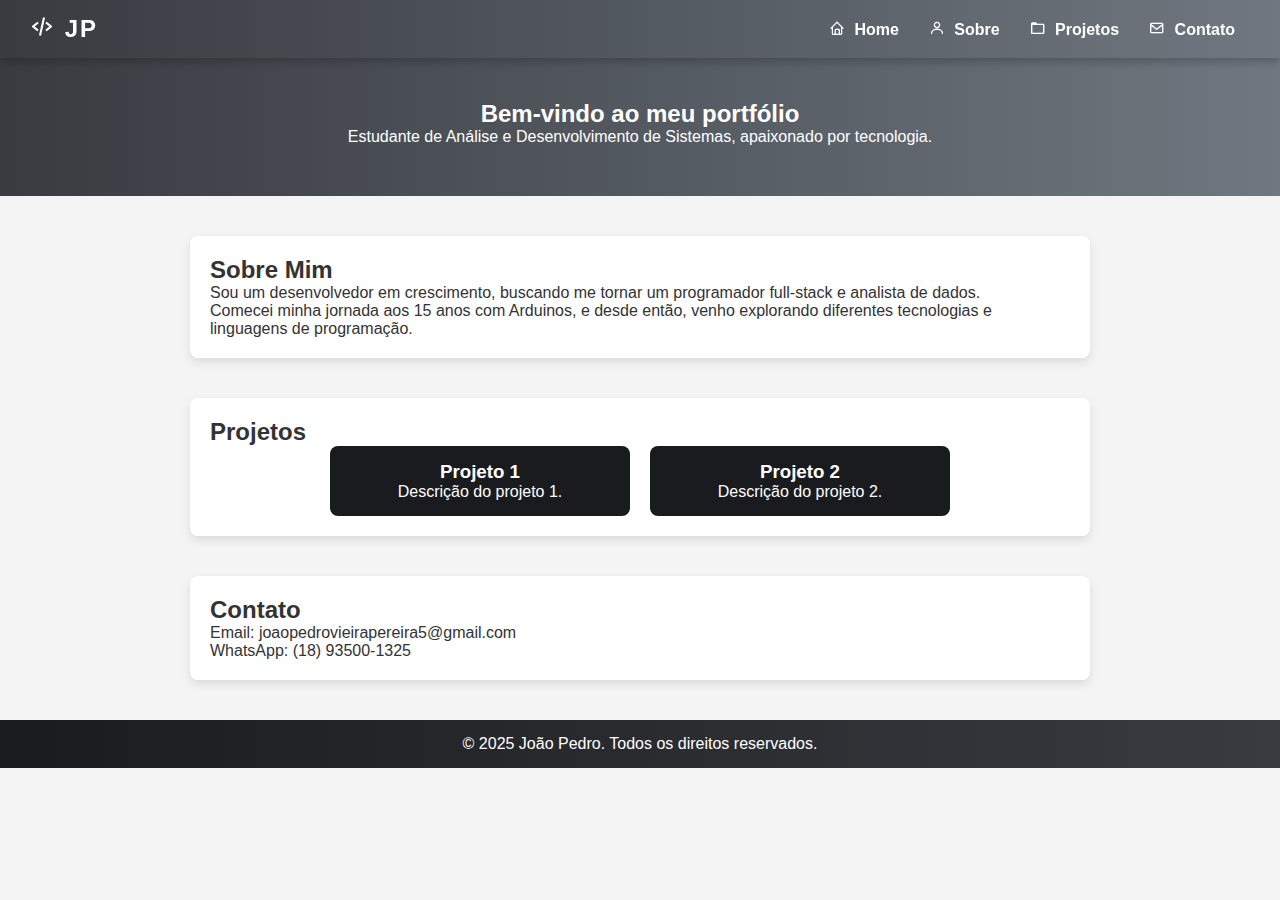
==== index.html @ 77133abd "Protótipo Portfólio" ====
<!DOCTYPE html>
<html lang="pt">
<head>
    <meta charset="UTF-8">
    <meta name="viewport" content="width=device-width, initial-scale=1.0">
    <link href='https://unpkg.com/boxicons@2.1.4/css/boxicons.min.css' rel='stylesheet'>
    <link rel="stylesheet" href="style.css">

    <title>Portfólio - João Pedro</title>
</head>

<body>
    <header>
        <div class="logo"><i class='bx bx-code-alt'></i> JP</div>
        <nav>
            <ul>
                <li><a href="#principal"><i class='bx bx-home'></i> Home</a></li>
                <li><a href="#sobre"><i class='bx bx-user'></i> Sobre</a></li>
                <li><a href="#projetos"><i class='bx bx-folder'></i> Projetos</a></li>
                <li><a href="#contato"><i class='bx bx-envelope'></i> Contato</a></li>
            </ul>
        </nav>
    </header>    

    <main>
        <section id="principal" class="hero">
            <h2>Bem-vindo ao meu portfólio</h2>
            <p>Estudante de Análise e Desenvolvimento de Sistemas, apaixonado por tecnologia.</p>
        </section>

        <section id="sobre" class="section">
            <h2>Sobre Mim</h2>
            <p>Sou um desenvolvedor em crescimento, buscando me tornar um programador full-stack e analista de dados.</p>
            <p>Comecei minha jornada aos 15 anos com Arduinos, e desde então, venho explorando diferentes tecnologias e linguagens de programação.</p>
        </section>

        <section id="projetos" class="section">
            <h2>Projetos</h2>
            <div class="projects">
                <div class="project-card">
                    <h3>Projeto 1</h3>
                    <p>Descrição do projeto 1.</p>
                </div>
                <div class="project-card">
                    <h3>Projeto 2</h3>
                    <p>Descrição do projeto 2.</p>
                </div>
            </div>
        </section>

        <section id="contato" class="section">
            <h2>Contato</h2>
            <p>Email: joaopedrovieirapereira5@gmail.com</p>
            <p>WhatsApp: (18) 93500-1325</p>
        </section>
    </main>

    <footer>
        <p>&copy; 2025 João Pedro. Todos os direitos reservados.</p>
    </footer>
</body>
</html>
---- style.css ----
/* Reset */
@import  "https://cdnjs.cloudflare.com/ajax/libs/font-awesome/6.5.1/css/all.min.css";

* {
    margin: 0;
    padding: 0;
    box-sizing: border-box;
    font-family: Arial, sans-serif;
}

body {
    background-color: #f4f4f4;
    color: #333;
}

header {
    position: fixed;
    top: 0;
    width: 100%;
    background: linear-gradient(to right, #383B40, #6F7780);
    color: white;
    display: flex;
    justify-content: space-between;
    align-items: center;
    padding: 15px 30px;
    box-shadow: 0 4px 8px rgba(0, 0, 0, 0.2);
    z-index: 1000;
}

.logo {
    font-size: 24px;
    font-weight: bold;
    letter-spacing: 2px;
}

nav ul {
    list-style: none;
    display: flex;
}

nav ul li {
    margin: 0 15px;
}

nav ul li i{
    align-items: center;
    justify-content: center;
    padding-right: 5px;
}

nav ul li a {
    text-decoration: none;
    color: white;
    font-size: 16px;
    font-weight: bold;
    transition: 0.3s;
}

nav ul li a:hover {
    color: #F4C542;
    transform: scale(1.1);
}

.hero {
    background: linear-gradient(to right, #383B40, #6F7780);
    color: white;
    text-align: center;
    padding: 100px 20px 50px;
}

.section {
    max-width: 900px;
    margin: 40px auto;
    padding: 20px;
    background: white;
    border-radius: 8px;
    box-shadow: 0px 4px 10px rgba(0, 0, 0, 0.1);
}

.projects {
    display: flex;
    gap: 20px;
    flex-wrap: wrap;
    justify-content: center;
}

.project-card {
    background-color: #1A1B1E;
    color: white;
    padding: 15px;
    border-radius: 8px;
    width: 300px;
    text-align: center;
}

footer {
    text-align: center;
    background: linear-gradient(to right, #1A1B1E, #383B40);
    color: white;
    padding: 15px;
    margin-top: 20px;
}

/* Responsividade */
@media (max-width: 768px) {
    .projects {
        flex-direction: column;
        align-items: center;
    }
}
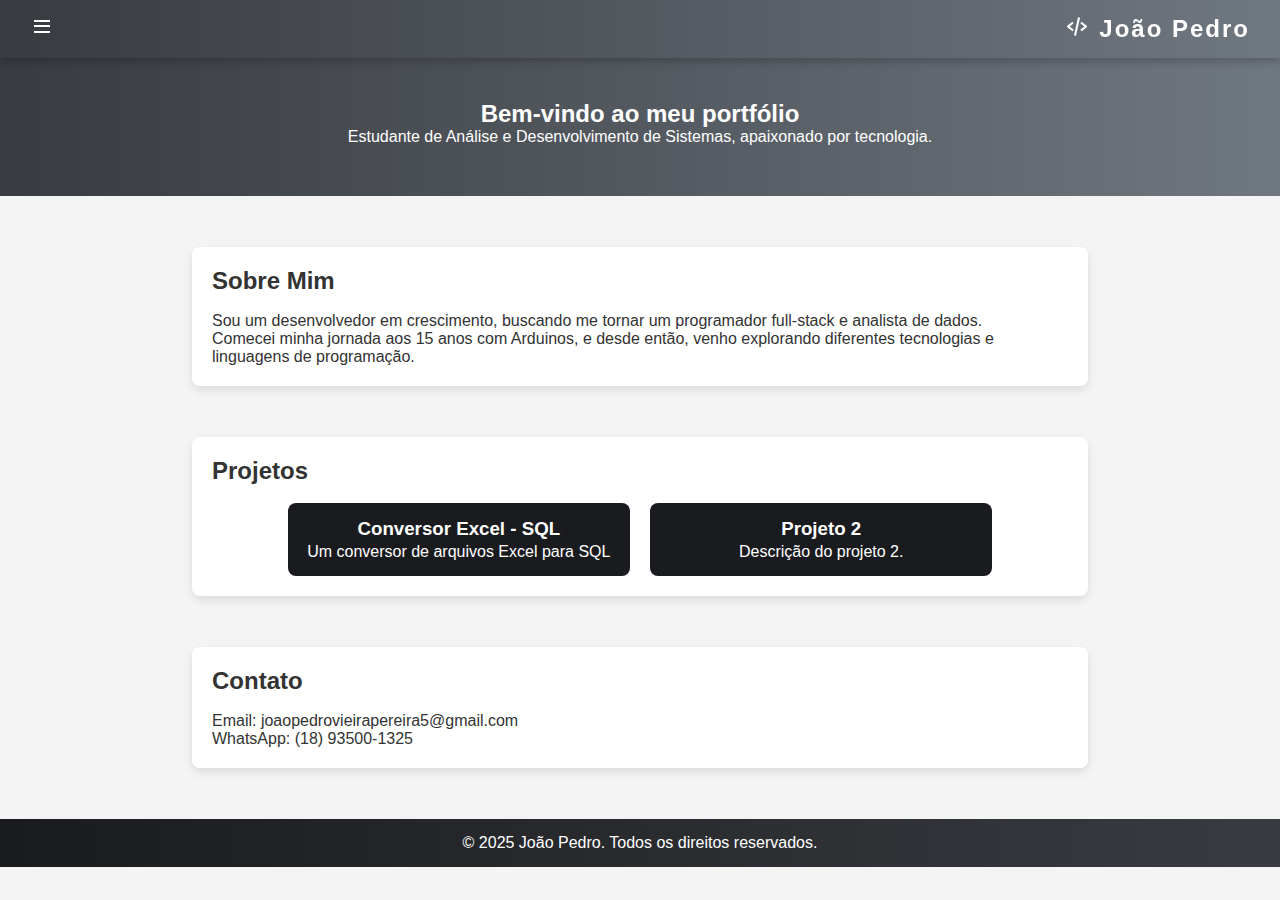
==== commit 5b76f303: "JavaScript e Responsividade" ====
--- a/index.html
+++ b/index.html
@@ -5,14 +5,15 @@
     <meta name="viewport" content="width=device-width, initial-scale=1.0">
     <link href='https://unpkg.com/boxicons@2.1.4/css/boxicons.min.css' rel='stylesheet'>
     <link rel="stylesheet" href="style.css">
-
     <title>Portfólio - João Pedro</title>
 </head>
 
 <body>
     <header>
-        <div class="logo"><i class='bx bx-code-alt'></i> JP</div>
+        <div class="menu-toggle"><i class='bx bx-menu'></i></div>
+        <div class="logo"><i class='bx bx-code-alt'></i> João Pedro</div>
         <nav>
+            <div class="close-btn"><i class='bx bx-x'></i></div>
             <ul>
                 <li><a href="#principal"><i class='bx bx-home'></i> Home</a></li>
                 <li><a href="#sobre"><i class='bx bx-user'></i> Sobre</a></li>
@@ -20,7 +21,7 @@
                 <li><a href="#contato"><i class='bx bx-envelope'></i> Contato</a></li>
             </ul>
         </nav>
-    </header>    
+    </header>       
 
     <main>
         <section id="principal" class="hero">
@@ -38,8 +39,8 @@
             <h2>Projetos</h2>
             <div class="projects">
                 <div class="project-card">
-                    <h3>Projeto 1</h3>
-                    <p>Descrição do projeto 1.</p>
+                    <h3>Conversor Excel - SQL</h3>
+                    <p>Um conversor de arquivos Excel para SQL</p>
                 </div>
                 <div class="project-card">
                     <h3>Projeto 2</h3>
@@ -55,6 +56,8 @@
         </section>
     </main>
 
+    <script src="script.js"></script>
+
     <footer>
         <p>&copy; 2025 João Pedro. Todos os direitos reservados.</p>
     </footer>
--- a/style.css
+++ b/style.css
@@ -1,5 +1,5 @@
-/* Reset */
-@import  "https://cdnjs.cloudflare.com/ajax/libs/font-awesome/6.5.1/css/all.min.css";
+/* Resetando os estilos */
+@import "https://cdnjs.cloudflare.com/ajax/libs/font-awesome/6.5.1/css/all.min.css";
 
 * {
     margin: 0;
@@ -11,6 +11,7 @@
 body {
     background-color: #f4f4f4;
     color: #333;
+    height: 100%;
 }
 
 header {
@@ -33,27 +34,45 @@
     letter-spacing: 2px;
 }
 
+.menu-toggle {
+    display: block;
+    font-size: 24px;
+    color: white;
+    cursor: pointer;
+}
+
+nav {
+    position: fixed;
+    top: 0;
+    left: -250px;
+    width: 200px;
+    height: 100%;
+    background: #383B40;
+    transition: left 0.3s ease;
+    padding-top: 50px;
+}
+
+nav.active {
+    left: 0;
+}
+
 nav ul {
     list-style: none;
-    display: flex;
+    padding: 0;
 }
 
 nav ul li {
-    margin: 0 15px;
-}
-
-nav ul li i{
-    align-items: center;
-    justify-content: center;
-    padding-right: 5px;
+    margin: 20px 0;
+    text-align: center;
 }
 
 nav ul li a {
     text-decoration: none;
     color: white;
-    font-size: 16px;
-    font-weight: bold;
-    transition: 0.3s;
+    font-size: 18px;
+    display: block;
+    padding: 10px;
+    transition: 0.2s;
 }
 
 nav ul li a:hover {
@@ -61,6 +80,86 @@
     transform: scale(1.1);
 }
 
+nav ul li i {
+    padding-right: 10px;
+}
+
+nav .close-btn {
+    font-size: 30px;
+    color: white;
+    position: absolute;
+    top: 20px;
+    left: 20px;
+    cursor: pointer;
+}
+
+@media (max-width: 1024px) {
+    header {
+        flex-direction: column;
+        text-align: center;
+        padding: 10px;
+    }
+}
+
+@media (max-width: 768px) {
+    .menu-toggle {
+        display: block;
+        position: absolute;
+        top: 15px;
+        left: 15px;
+    }
+
+    nav {
+        display: block;
+        position: fixed;
+        top: 0;
+        left: -250px;
+        width: 250px;
+        height: 100%;
+        background: #383B40;
+        padding-top: 50px;
+    }
+
+    nav.active {
+        left: 0;
+    }
+
+    nav ul {
+        flex-direction: column;
+        padding: 0;
+        margin: 0;
+    }
+
+    nav ul li {
+        margin: 20px 0;
+    }
+
+    nav ul li a {
+        font-size: 18px;
+        color: white;
+        display: block;
+        padding: 10px;
+    }
+}
+
+@media (max-width: 480px) {
+    .logo {
+        font-size: 20px;
+    }
+
+    .hero h2 {
+        font-size: 22px;
+    }
+
+    .hero p {
+        font-size: 14px;
+    }
+
+    .section h2 {
+        font-size: 20px;
+    }
+}
+
 .hero {
     background: linear-gradient(to right, #383B40, #6F7780);
     color: white;
@@ -69,12 +168,16 @@
 }
 
 .section {
-    max-width: 900px;
-    margin: 40px auto;
+    max-width: 1100px;
+    margin: 4% 15% 4% 15%;
     padding: 20px;
     background: white;
     border-radius: 8px;
     box-shadow: 0px 4px 10px rgba(0, 0, 0, 0.1);
+}
+
+.section h2 {
+    padding-bottom: 2%;
 }
 
 .projects {
@@ -89,8 +192,13 @@
     color: white;
     padding: 15px;
     border-radius: 8px;
-    width: 300px;
-    text-align: center;
+    width: 40%;
+    min-width: 175px;
+    text-align: center;
+}
+
+.project-card h3 {
+    padding-bottom: 1%;
 }
 
 footer {
@@ -99,12 +207,4 @@
     color: white;
     padding: 15px;
     margin-top: 20px;
-}
-
-/* Responsividade */
-@media (max-width: 768px) {
-    .projects {
-        flex-direction: column;
-        align-items: center;
-    }
 }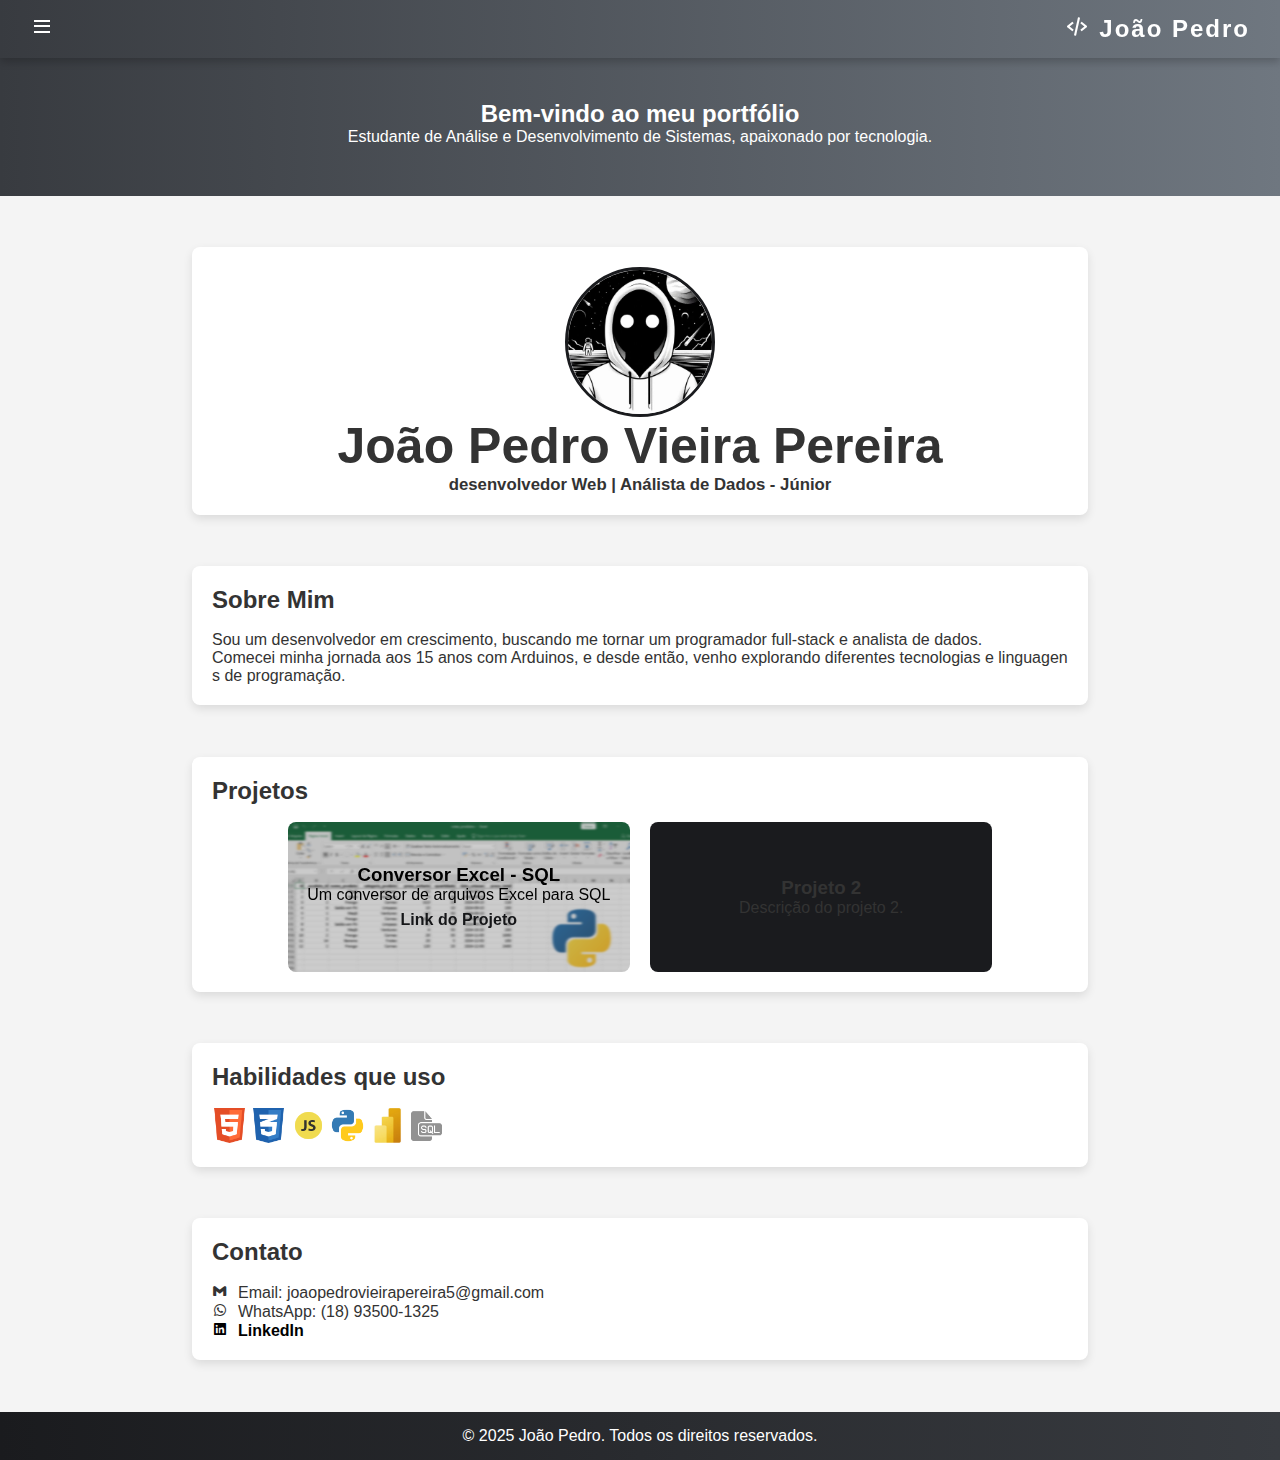
==== commit c885e389: "Responsividade e infos adicionadas" ====
--- a/index.html
+++ b/index.html
@@ -5,7 +5,8 @@
     <meta name="viewport" content="width=device-width, initial-scale=1.0">
     <link href='https://unpkg.com/boxicons@2.1.4/css/boxicons.min.css' rel='stylesheet'>
     <link rel="stylesheet" href="style.css">
-    <title>Portfólio - João Pedro</title>
+    <link rel="shortcut icon" href="src/tag.ico" type="image/x-icon">
+    <title>Portfólio - João Vieira</title>
 </head>
 
 <body>
@@ -28,6 +29,12 @@
             <h2>Bem-vindo ao meu portfólio</h2>
             <p>Estudante de Análise e Desenvolvimento de Sistemas, apaixonado por tecnologia.</p>
         </section>
+        
+        <section id="welcome" class="section">
+            <img src="src/cosmos.jfif" alt="Foto de Perfil">
+            <h1>João Pedro Vieira Pereira</h1>
+            <h6>desenvolvedor Web | Análista de Dados - Júnior</h6>
+        </section>
 
         <section id="sobre" class="section">
             <h2>Sobre Mim</h2>
@@ -38,21 +45,33 @@
         <section id="projetos" class="section">
             <h2>Projetos</h2>
             <div class="projects">
-                <div class="project-card">
-                    <h3>Conversor Excel - SQL</h3>
-                    <p>Um conversor de arquivos Excel para SQL</p>
+                <div id="project-card" class="card-py">
+                        <h3>Conversor Excel - SQL</h3>
+                        <p>Um conversor de arquivos Excel para SQL</p>
+                        <a href="https://github.com/JoaoVieiraZP/dados">Link do Projeto</a>
                 </div>
-                <div class="project-card">
+                <div id="project-card" class="project1">
                     <h3>Projeto 2</h3>
                     <p>Descrição do projeto 2.</p>
                 </div>
             </div>
         </section>
 
+        <section id="habilidades" class="section">
+            <h2>Habilidades que uso</h2>
+            <img src="src/html_icon.png" alt="Icone HTML" width="35px" height="35px">
+            <img src="src/css_icon.png" alt="Icone CSS" width="35px" height="35px">
+            <img src="src/js_icon.png" alt="Icone JavaScript" width="35px" height="35px">
+            <img src="src/python_icon.png" alt="Icone Python" width="35px" height="35px">
+            <img src="src/powerbi_icon.jfif" alt="Icone PowerBI" width="35px" height="35px">
+            <img src="src/sql_icon.png" alt="Icone SQL" width="35px" height="35px">
+        </section>
+
         <section id="contato" class="section">
             <h2>Contato</h2>
-            <p>Email: joaopedrovieirapereira5@gmail.com</p>
-            <p>WhatsApp: (18) 93500-1325</p>
+            <p><i class='bx bxl-gmail'></i>Email: joaopedrovieirapereira5@gmail.com</p>
+            <p><i class='bx bxl-whatsapp'></i>WhatsApp: (18) 93500-1325</p>
+            <a href="https://www.linkedin.com/in/jo%C3%A3o-pedro-vieira-pereira-7aab772b1?utm_source=share&utm_campaign=share_via&utm_content=profile&utm_medium=android_app"><i class='bx bxl-linkedin-square' ></i>LinkedIn</a>
         </section>
     </main>
 
--- a/style.css
+++ b/style.css
@@ -62,7 +62,6 @@
 }
 
 nav ul li {
-    margin: 20px 0;
     text-align: center;
 }
 
@@ -77,6 +76,7 @@
 
 nav ul li a:hover {
     color: #F4C542;
+    background-color: #333;
     transform: scale(1.1);
 }
 
@@ -91,73 +91,6 @@
     top: 20px;
     left: 20px;
     cursor: pointer;
-}
-
-@media (max-width: 1024px) {
-    header {
-        flex-direction: column;
-        text-align: center;
-        padding: 10px;
-    }
-}
-
-@media (max-width: 768px) {
-    .menu-toggle {
-        display: block;
-        position: absolute;
-        top: 15px;
-        left: 15px;
-    }
-
-    nav {
-        display: block;
-        position: fixed;
-        top: 0;
-        left: -250px;
-        width: 250px;
-        height: 100%;
-        background: #383B40;
-        padding-top: 50px;
-    }
-
-    nav.active {
-        left: 0;
-    }
-
-    nav ul {
-        flex-direction: column;
-        padding: 0;
-        margin: 0;
-    }
-
-    nav ul li {
-        margin: 20px 0;
-    }
-
-    nav ul li a {
-        font-size: 18px;
-        color: white;
-        display: block;
-        padding: 10px;
-    }
-}
-
-@media (max-width: 480px) {
-    .logo {
-        font-size: 20px;
-    }
-
-    .hero h2 {
-        font-size: 22px;
-    }
-
-    .hero p {
-        font-size: 14px;
-    }
-
-    .section h2 {
-        font-size: 20px;
-    }
 }
 
 .hero {
@@ -180,6 +113,26 @@
     padding-bottom: 2%;
 }
 
+.section p {
+    word-break: break-all;
+}
+
+#welcome {
+    font-size: 25px;
+    display: flex;
+    justify-content: center;
+    align-items: center;
+    flex-direction: column;
+    text-align: center;
+}
+
+#welcome img {
+    border-radius: 50%;
+    border: 3px solid #1A1B1E;
+    width: 150px;
+    height: 150px;
+}
+
 .projects {
     display: flex;
     gap: 20px;
@@ -187,18 +140,48 @@
     justify-content: center;
 }
 
-.project-card {
+.projects a{
+    text-decoration: none;
+}
+
+#project-card {
     background-color: #1A1B1E;
-    color: white;
     padding: 15px;
     border-radius: 8px;
     width: 40%;
     min-width: 175px;
-    text-align: center;
+    min-height: 150px;
+    display: flex;
+    align-items: center;
+    justify-content: center;
+    flex-direction: column;
+}
+
+.card-py{
+    background-image: url(src/pythonsql.png);
+    background-size: cover;
+    filter: brightness(0.8);
+    color: black;
+}
+
+.card-py a {
+    padding-top: 7px;
+    color: #1A1B1E;
+    font-weight: bold;
 }
 
 .project-card h3 {
     padding-bottom: 1%;
+}
+
+#contato i {
+    padding-right: 10px;
+}
+
+#contato a {
+    text-decoration: none;
+    color: black;
+    font-weight: bold;
 }
 
 footer {
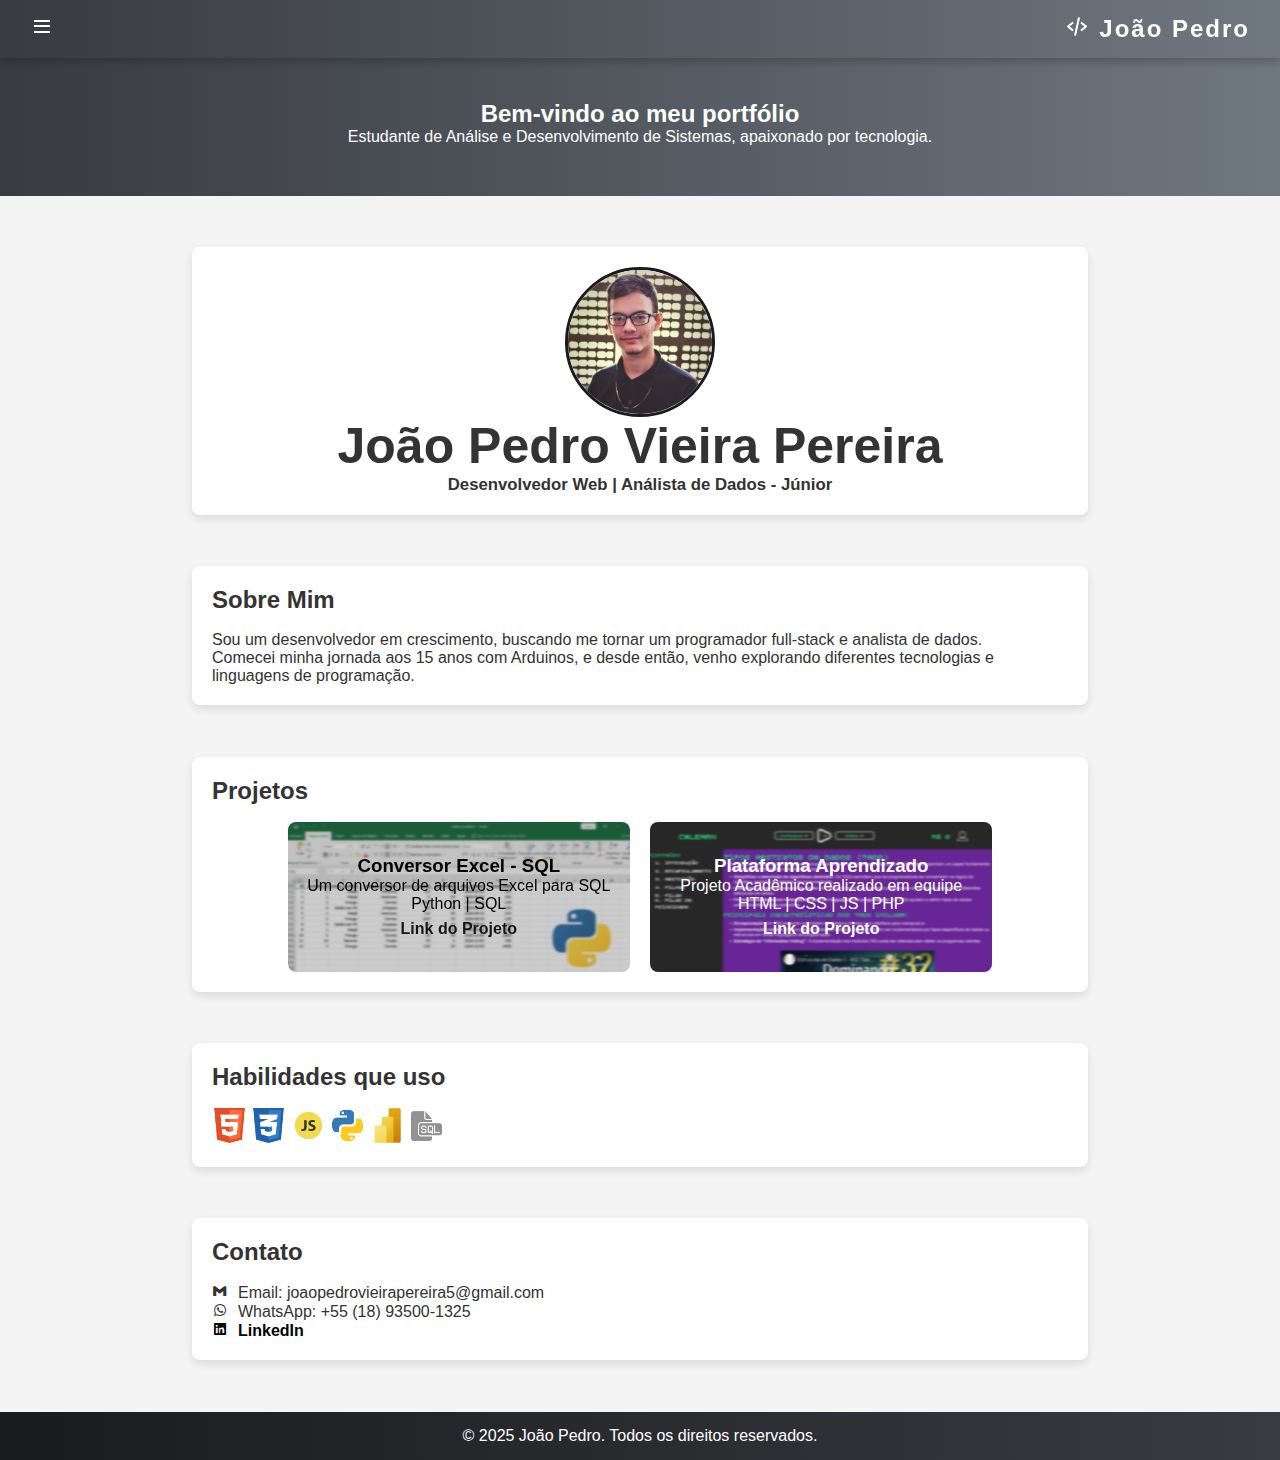
==== commit 50a0a9f1: "Foto, correções e projeto atualizado" ====
--- a/index.html
+++ b/index.html
@@ -1,5 +1,5 @@
 <!DOCTYPE html>
-<html lang="pt">
+<html lang="pt-br">
 <head>
     <meta charset="UTF-8">
     <meta name="viewport" content="width=device-width, initial-scale=1.0">
@@ -31,9 +31,9 @@
         </section>
         
         <section id="welcome" class="section">
-            <img src="src/cosmos.jfif" alt="Foto de Perfil">
+            <img src="src/foto_perfil.jfif" alt="Foto de Perfil">
             <h1>João Pedro Vieira Pereira</h1>
-            <h6>desenvolvedor Web | Análista de Dados - Júnior</h6>
+            <h6>Desenvolvedor Web | Análista de Dados - Júnior</h6>
         </section>
 
         <section id="sobre" class="section">
@@ -48,11 +48,14 @@
                 <div id="project-card" class="card-py">
                         <h3>Conversor Excel - SQL</h3>
                         <p>Um conversor de arquivos Excel para SQL</p>
+                        <p>Python | SQL</p>
                         <a href="https://github.com/JoaoVieiraZP/dados">Link do Projeto</a>
                 </div>
-                <div id="project-card" class="project1">
-                    <h3>Projeto 2</h3>
-                    <p>Descrição do projeto 2.</p>
+                <div id="project-card" class="card-slearn">
+                    <h3>Plataforma Aprendizado</h3>
+                    <p>Projeto Acadêmico realizado em equipe</p>
+                    <p>HTML | CSS | JS | PHP</p>
+                    <a href="https://github.com/oMuraro/SLearn">Link do Projeto</a>
                 </div>
             </div>
         </section>
@@ -70,7 +73,7 @@
         <section id="contato" class="section">
             <h2>Contato</h2>
             <p><i class='bx bxl-gmail'></i>Email: joaopedrovieirapereira5@gmail.com</p>
-            <p><i class='bx bxl-whatsapp'></i>WhatsApp: (18) 93500-1325</p>
+            <p><i class='bx bxl-whatsapp'></i>WhatsApp: +55 (18) 93500-1325</p>
             <a href="https://www.linkedin.com/in/jo%C3%A3o-pedro-vieira-pereira-7aab772b1?utm_source=share&utm_campaign=share_via&utm_content=profile&utm_medium=android_app"><i class='bx bxl-linkedin-square' ></i>LinkedIn</a>
         </section>
     </main>
--- a/style.css
+++ b/style.css
@@ -113,10 +113,6 @@
     padding-bottom: 2%;
 }
 
-.section p {
-    word-break: break-all;
-}
-
 #welcome {
     font-size: 25px;
     display: flex;
@@ -170,8 +166,24 @@
     font-weight: bold;
 }
 
+.card-slearn{
+    background-image: url(src/SLearn.png);
+    background-size: cover;
+    color: white;
+}
+
+.card-slearn a {
+    padding-top: 7px;
+    color: white;
+    font-weight: bold;
+}
+
 .project-card h3 {
     padding-bottom: 1%;
+}
+
+#contato p {
+    word-break: break-all;
 }
 
 #contato i {
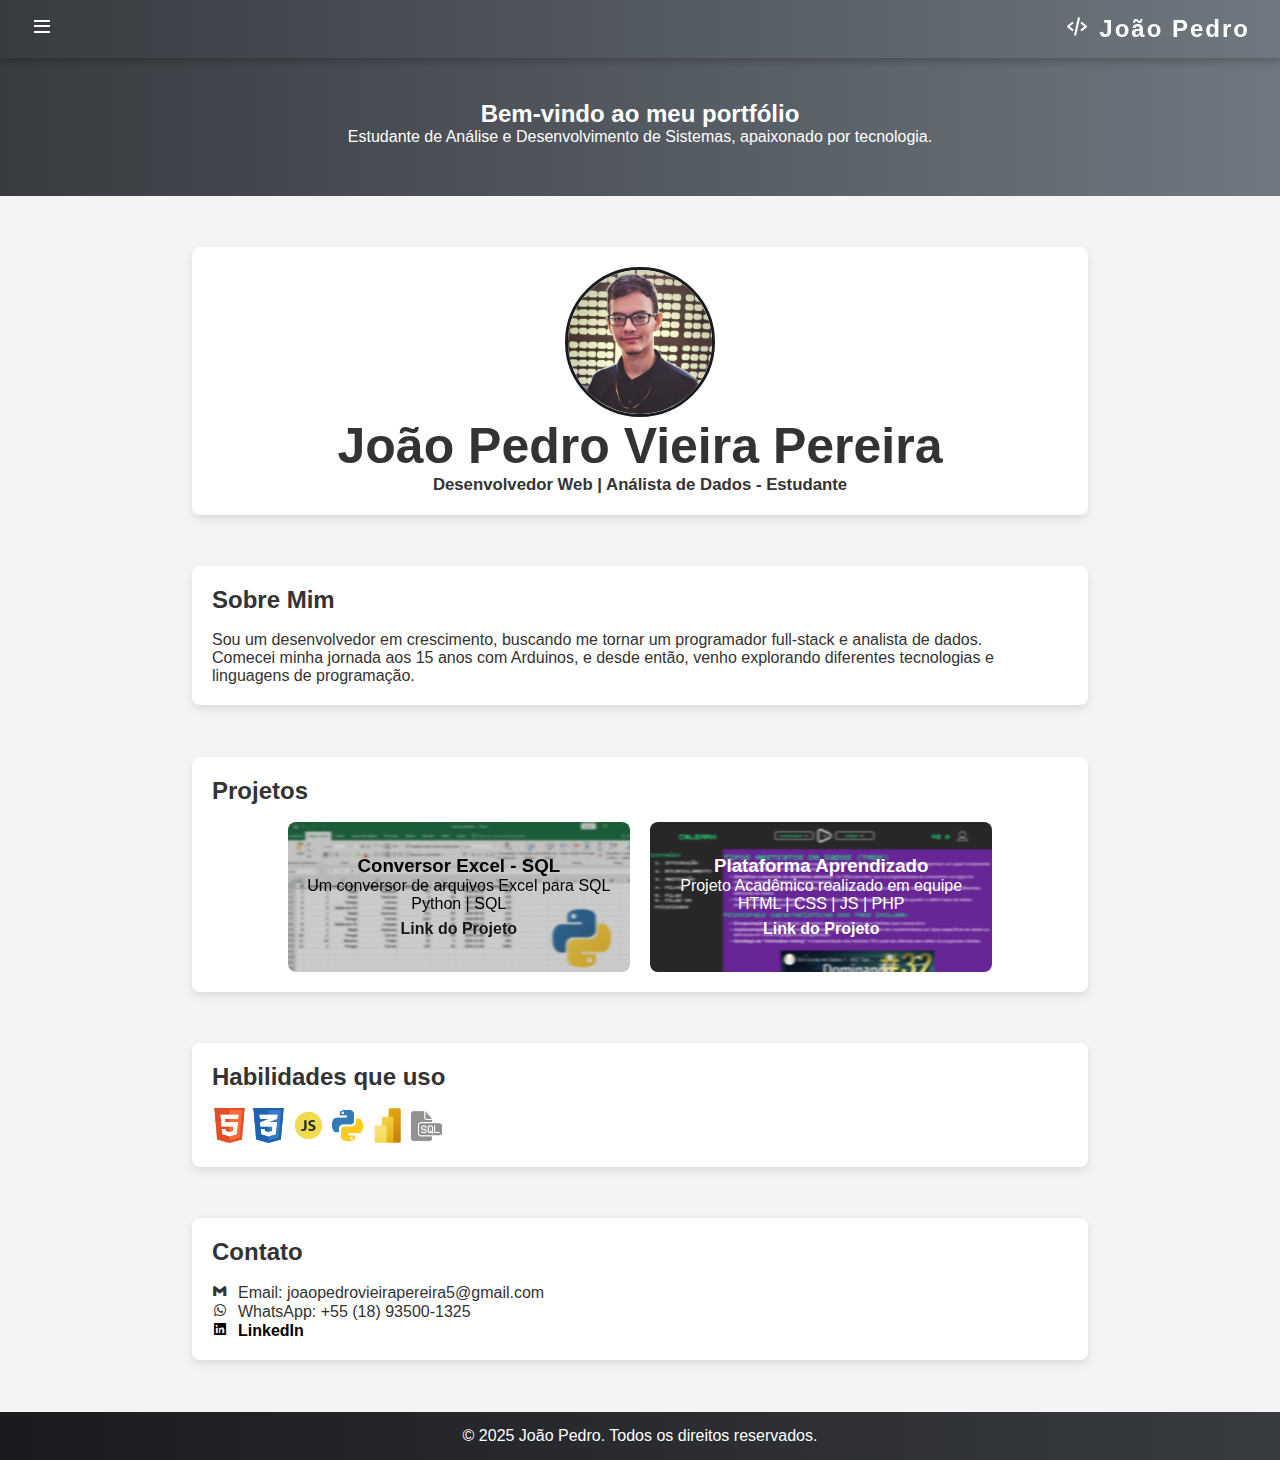
==== commit d789c93c: "Correção simples" ====
--- a/index.html
+++ b/index.html
@@ -33,7 +33,7 @@
         <section id="welcome" class="section">
             <img src="src/foto_perfil.jfif" alt="Foto de Perfil">
             <h1>João Pedro Vieira Pereira</h1>
-            <h6>Desenvolvedor Web | Análista de Dados - Júnior</h6>
+            <h6>Desenvolvedor Web | Análista de Dados - Estudante</h6>
         </section>
 
         <section id="sobre" class="section">
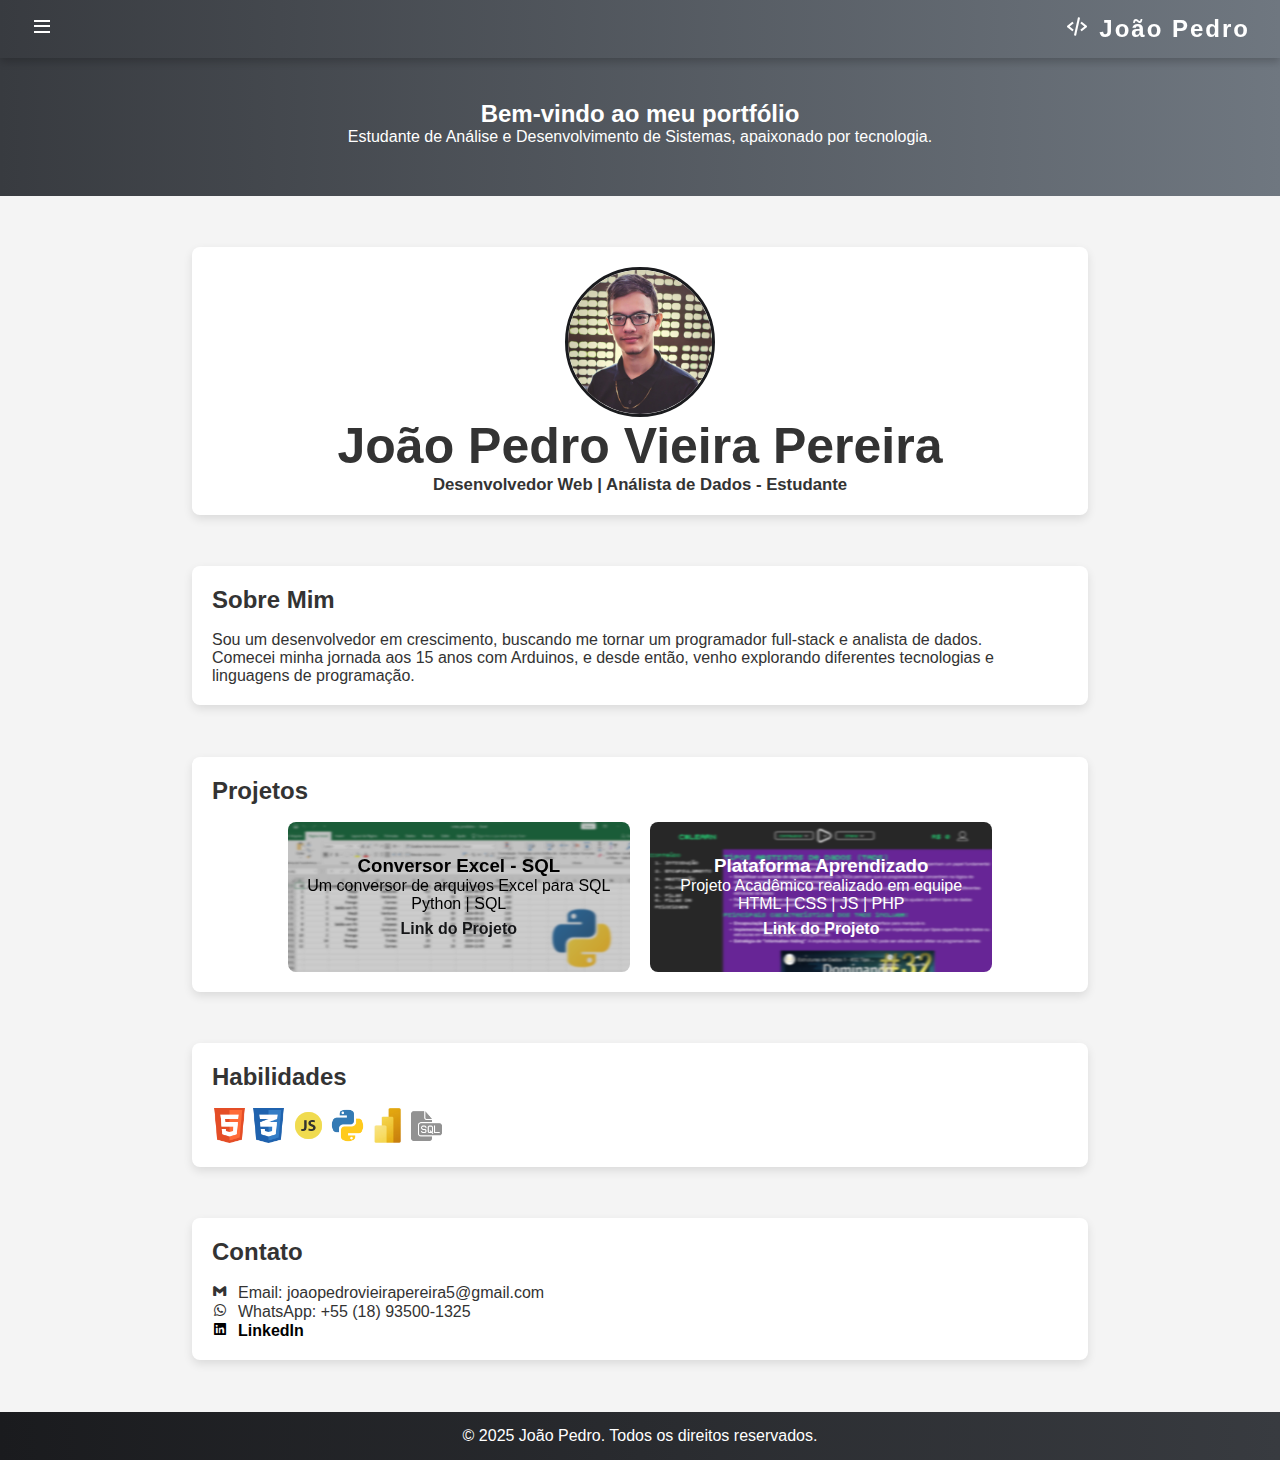
==== commit 9c60f017: "Melhorias no CSS" ====
--- a/index.html
+++ b/index.html
@@ -61,13 +61,13 @@
         </section>
 
         <section id="habilidades" class="section">
-            <h2>Habilidades que uso</h2>
-            <img src="src/html_icon.png" alt="Icone HTML" width="35px" height="35px">
-            <img src="src/css_icon.png" alt="Icone CSS" width="35px" height="35px">
-            <img src="src/js_icon.png" alt="Icone JavaScript" width="35px" height="35px">
-            <img src="src/python_icon.png" alt="Icone Python" width="35px" height="35px">
-            <img src="src/powerbi_icon.jfif" alt="Icone PowerBI" width="35px" height="35px">
-            <img src="src/sql_icon.png" alt="Icone SQL" width="35px" height="35px">
+            <h2>Habilidades</h2>
+            <img src="src/html_icon.png" alt="Icone HTML">
+            <img src="src/css_icon.png" alt="Icone CSS">
+            <img src="src/js_icon.png" alt="Icone JavaScript">
+            <img src="src/python_icon.png" alt="Icone Python">
+            <img src="src/powerbi_icon.jfif" alt="Icone PowerBI">
+            <img src="src/sql_icon.png" alt="Icone SQL">
         </section>
 
         <section id="contato" class="section">
--- a/style.css
+++ b/style.css
@@ -151,6 +151,12 @@
     align-items: center;
     justify-content: center;
     flex-direction: column;
+    transition: 0.5s;
+}
+
+#project-card:hover {
+    transform: scale(1.1);
+    box-shadow: 0 4px 10px rgba(0, 0, 0, 0.2);
 }
 
 .card-py{
@@ -182,6 +188,17 @@
     padding-bottom: 1%;
 }
 
+#habilidades img {
+    height: 35px;
+    width: 35px;
+    transition: 0.2s;
+}
+
+#habilidades img:hover {
+    transform: scale(1.1);
+    box-shadow: 0 4px 10px rgba(0, 0, 0, 0.2);
+}
+
 #contato p {
     word-break: break-all;
 }
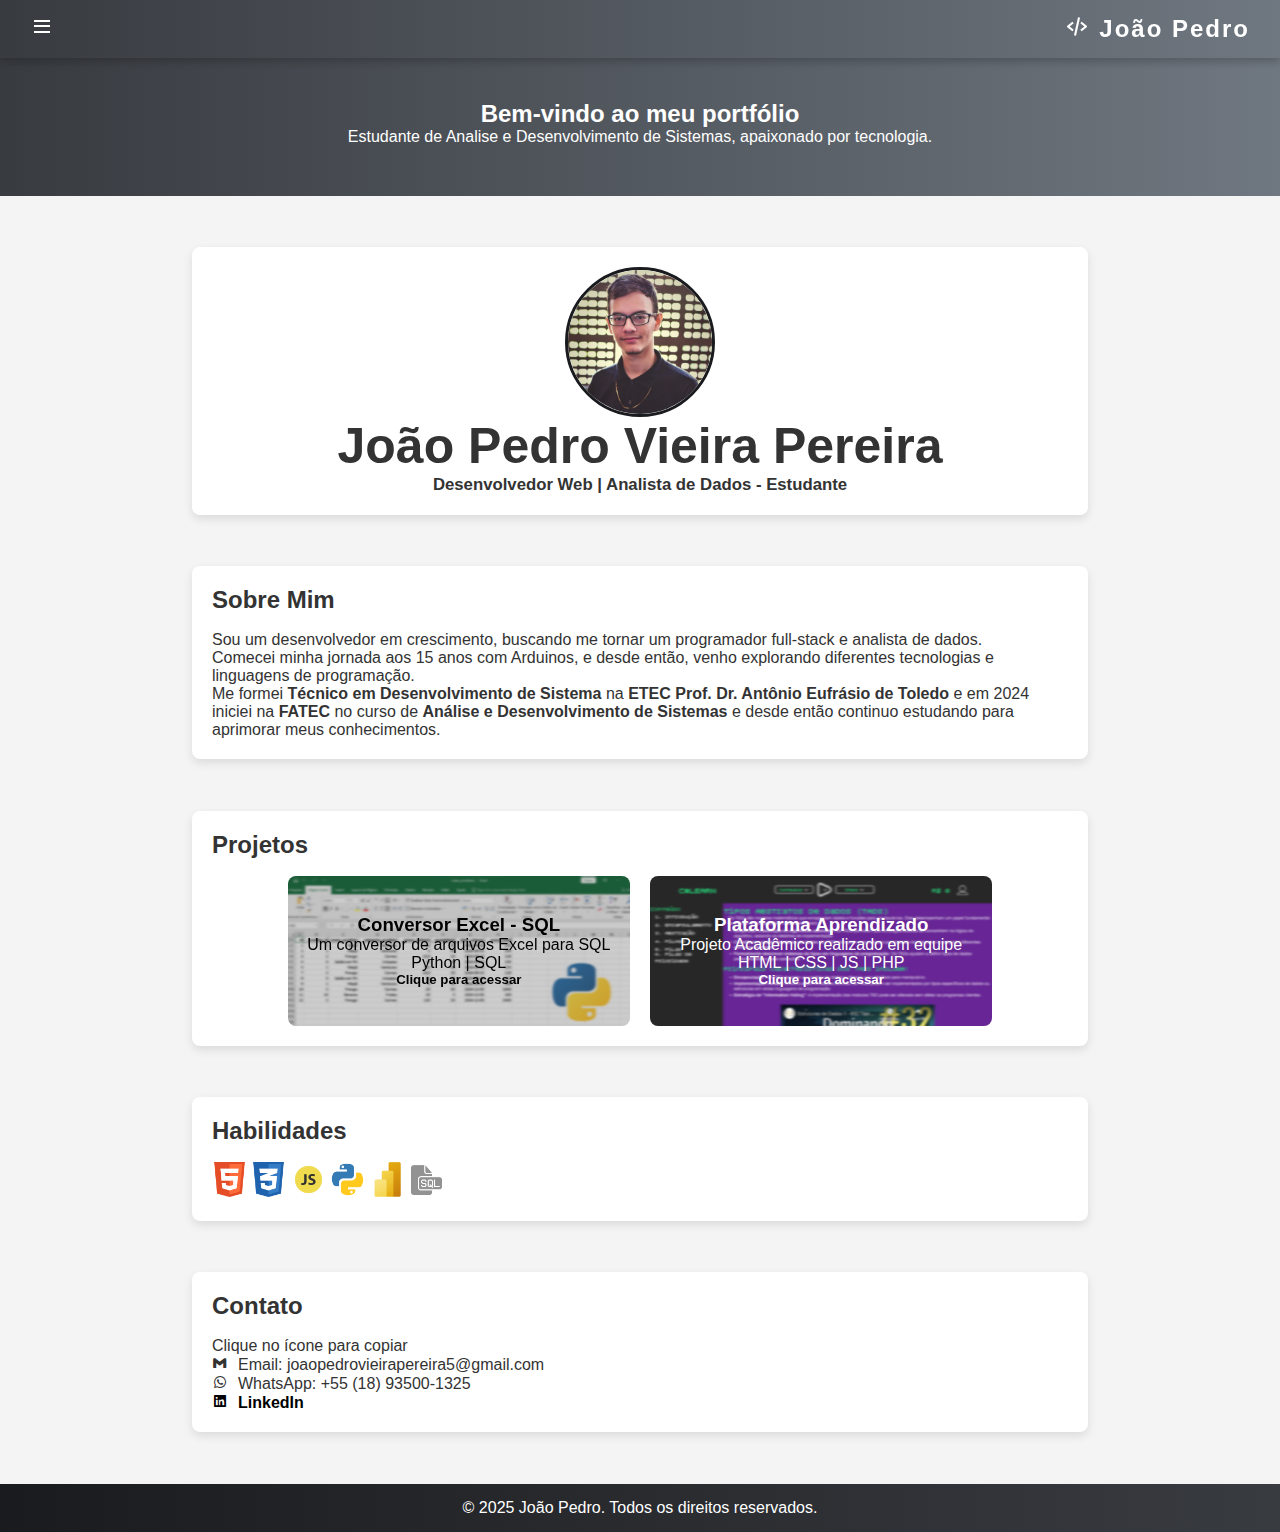
==== commit 4f723ce8: "Melhorias e pequenas correções" ====
--- a/index.html
+++ b/index.html
@@ -27,35 +27,36 @@
     <main>
         <section id="principal" class="hero">
             <h2>Bem-vindo ao meu portfólio</h2>
-            <p>Estudante de Análise e Desenvolvimento de Sistemas, apaixonado por tecnologia.</p>
+            <p>Estudante de Analise e Desenvolvimento de Sistemas, apaixonado por tecnologia.</p>
         </section>
         
         <section id="welcome" class="section">
             <img src="src/foto_perfil.jfif" alt="Foto de Perfil">
             <h1>João Pedro Vieira Pereira</h1>
-            <h6>Desenvolvedor Web | Análista de Dados - Estudante</h6>
+            <h6>Desenvolvedor Web | Analista de Dados - Estudante</h6>
         </section>
 
         <section id="sobre" class="section">
             <h2>Sobre Mim</h2>
             <p>Sou um desenvolvedor em crescimento, buscando me tornar um programador full-stack e analista de dados.</p>
             <p>Comecei minha jornada aos 15 anos com Arduinos, e desde então, venho explorando diferentes tecnologias e linguagens de programação.</p>
+            <p>Me formei <b>Técnico em Desenvolvimento de Sistema</b> na <b>ETEC Prof. Dr. Antônio Eufrásio de Toledo</b> e em 2024 iniciei na <b>FATEC</b> no curso de <b>Análise e Desenvolvimento de Sistemas</b> e desde então continuo estudando para aprimorar meus conhecimentos.</p>
         </section>
 
         <section id="projetos" class="section">
             <h2>Projetos</h2>
             <div class="projects">
-                <div id="project-card" class="card-py">
+                <div id="project-card" class="card-py" data-url="https://github.com/JoaoVieiraZP/dados" onclick="redirectUrl(this)">
                         <h3>Conversor Excel - SQL</h3>
                         <p>Um conversor de arquivos Excel para SQL</p>
                         <p>Python | SQL</p>
-                        <a href="https://github.com/JoaoVieiraZP/dados">Link do Projeto</a>
+                        <h5>Clique para acessar</h5>
                 </div>
-                <div id="project-card" class="card-slearn">
+                <div id="project-card" class="card-slearn" data-url="https://github.com/oMuraro/SLearn" onclick="redirectUrl(this)">
                     <h3>Plataforma Aprendizado</h3>
                     <p>Projeto Acadêmico realizado em equipe</p>
                     <p>HTML | CSS | JS | PHP</p>
-                    <a href="https://github.com/oMuraro/SLearn">Link do Projeto</a>
+                    <h5>Clique para acessar</h5>
                 </div>
             </div>
         </section>
@@ -72,8 +73,9 @@
 
         <section id="contato" class="section">
             <h2>Contato</h2>
-            <p><i class='bx bxl-gmail'></i>Email: joaopedrovieirapereira5@gmail.com</p>
-            <p><i class='bx bxl-whatsapp'></i>WhatsApp: +55 (18) 93500-1325</p>
+            <p>Clique no ícone para copiar</p>
+            <p><i class='bx bxl-gmail' onclick="copyToClipboard('joaopedrovieirapereira5@gmail.com')"></i>Email: joaopedrovieirapereira5@gmail.com</p>
+            <p><i class='bx bxl-whatsapp' onclick="copyToClipboard('+55 18 93500-1325')"></i>WhatsApp: +55 (18) 93500-1325</p>
             <a href="https://www.linkedin.com/in/jo%C3%A3o-pedro-vieira-pereira-7aab772b1?utm_source=share&utm_campaign=share_via&utm_content=profile&utm_medium=android_app"><i class='bx bxl-linkedin-square' ></i>LinkedIn</a>
         </section>
     </main>
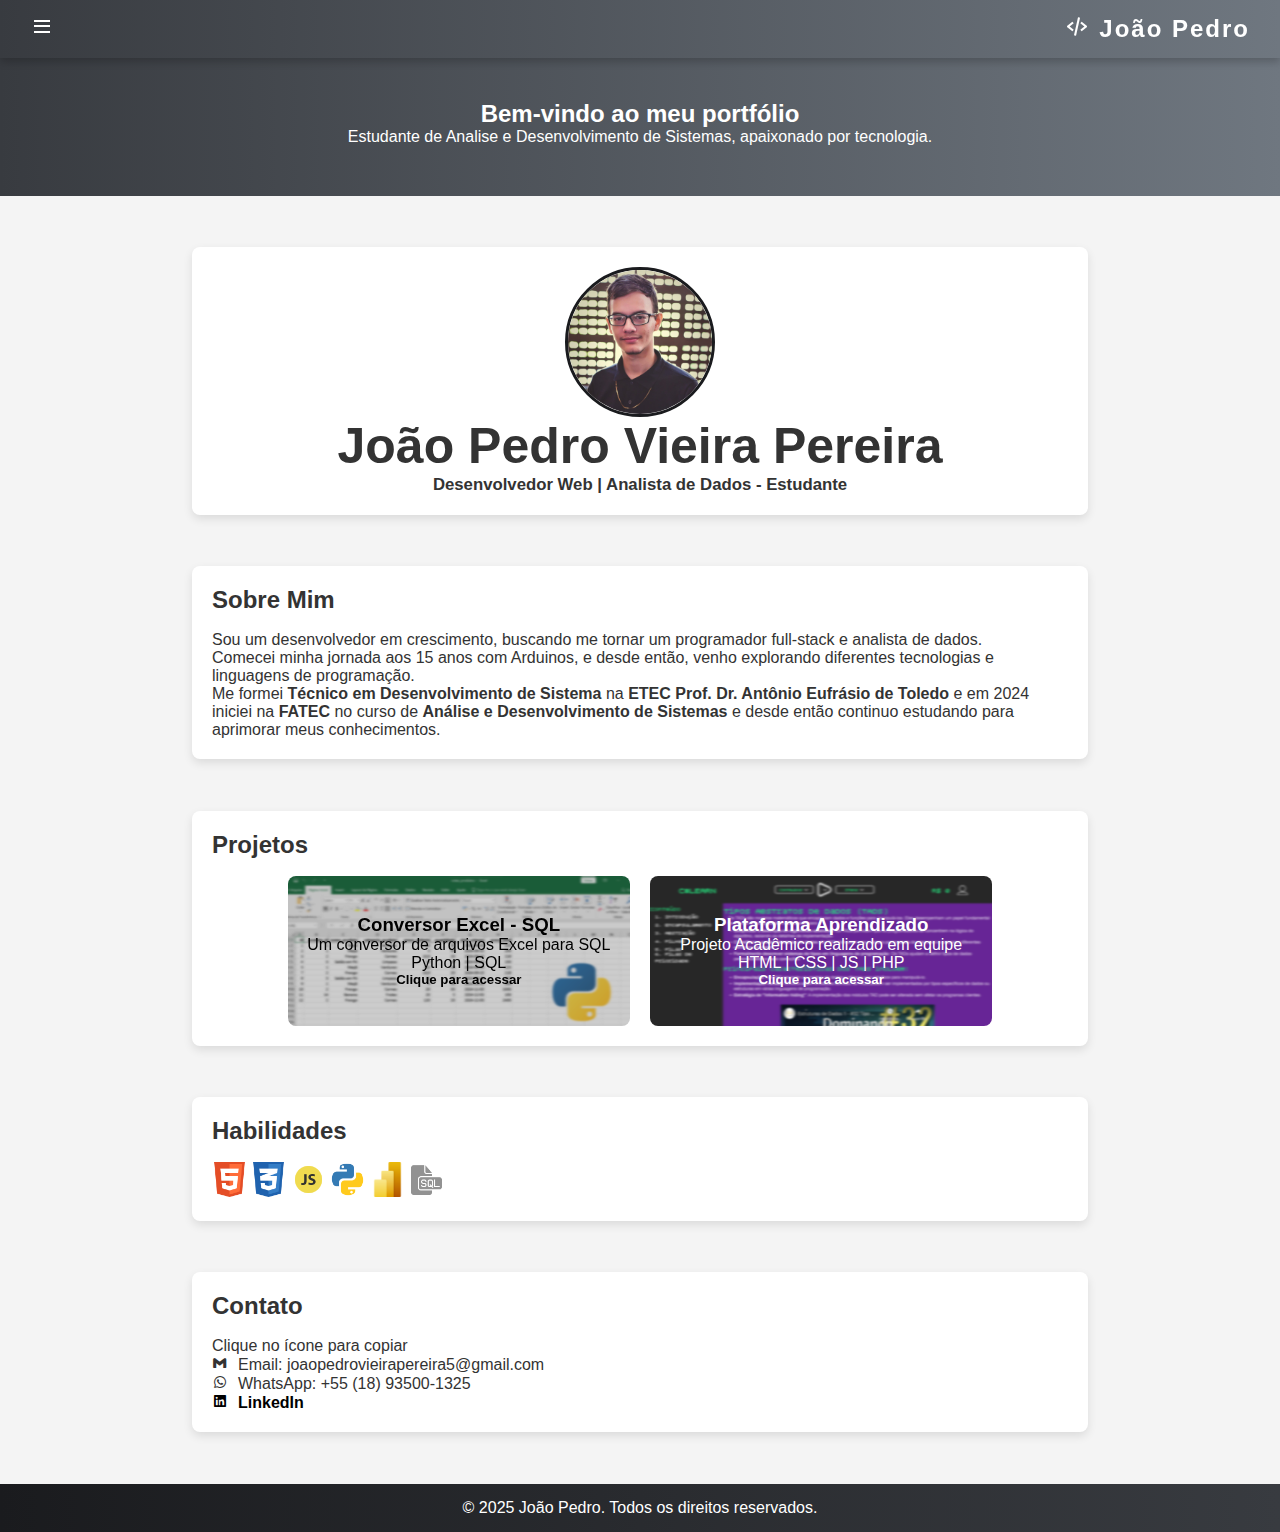
==== commit 87db3caa: "Correções e melhorias de estrutura e estilo" ====
--- a/index.html
+++ b/index.html
@@ -5,7 +5,7 @@
     <meta name="viewport" content="width=device-width, initial-scale=1.0">
     <link href='https://unpkg.com/boxicons@2.1.4/css/boxicons.min.css' rel='stylesheet'>
     <link rel="stylesheet" href="style.css">
-    <link rel="shortcut icon" href="src/tag.ico" type="image/x-icon">
+    <link rel="shortcut icon" href="assets/src/tag.ico" type="image/x-icon">
     <title>Portfólio - João Vieira</title>
 </head>
 
@@ -31,7 +31,7 @@
         </section>
         
         <section id="welcome" class="section">
-            <img src="src/foto_perfil.jfif" alt="Foto de Perfil">
+            <img src="assets/src/foto_perfil.jfif" alt="Foto de Perfil">
             <h1>João Pedro Vieira Pereira</h1>
             <h6>Desenvolvedor Web | Analista de Dados - Estudante</h6>
         </section>
@@ -63,12 +63,12 @@
 
         <section id="habilidades" class="section">
             <h2>Habilidades</h2>
-            <img src="src/html_icon.png" alt="Icone HTML">
-            <img src="src/css_icon.png" alt="Icone CSS">
-            <img src="src/js_icon.png" alt="Icone JavaScript">
-            <img src="src/python_icon.png" alt="Icone Python">
-            <img src="src/powerbi_icon.jfif" alt="Icone PowerBI">
-            <img src="src/sql_icon.png" alt="Icone SQL">
+            <img src="assets/src/html_icon.png" alt="Icone HTML">
+            <img src="assets/src/css_icon.png" alt="Icone CSS">
+            <img src="assets/src/js_icon.png" alt="Icone JavaScript">
+            <img src="assets/src/python_icon.png" alt="Icone Python">
+            <img src="assets/src/powerbi_icon.png" alt="Icone PowerBI">
+            <img src="assets/src/sql_icon.png" alt="Icone SQL">
         </section>
 
         <section id="contato" class="section">
--- a/style.css
+++ b/style.css
@@ -157,10 +157,11 @@
 #project-card:hover {
     transform: scale(1.1);
     box-shadow: 0 4px 10px rgba(0, 0, 0, 0.2);
+    cursor: pointer;
 }
 
 .card-py{
-    background-image: url(src/pythonsql.png);
+    background-image: url(assets/src/pythonsql.png);
     background-size: cover;
     filter: brightness(0.8);
     color: black;
@@ -173,7 +174,7 @@
 }
 
 .card-slearn{
-    background-image: url(src/SLearn.png);
+    background-image: url(assets/src/SLearn.png);
     background-size: cover;
     color: white;
 }
@@ -196,7 +197,8 @@
 
 #habilidades img:hover {
     transform: scale(1.1);
-    box-shadow: 0 4px 10px rgba(0, 0, 0, 0.2);
+    filter: drop-shadow(4px 5px 2px rgba(0, 0, 0, 0.2));
+    cursor: pointer;
 }
 
 #contato p {
